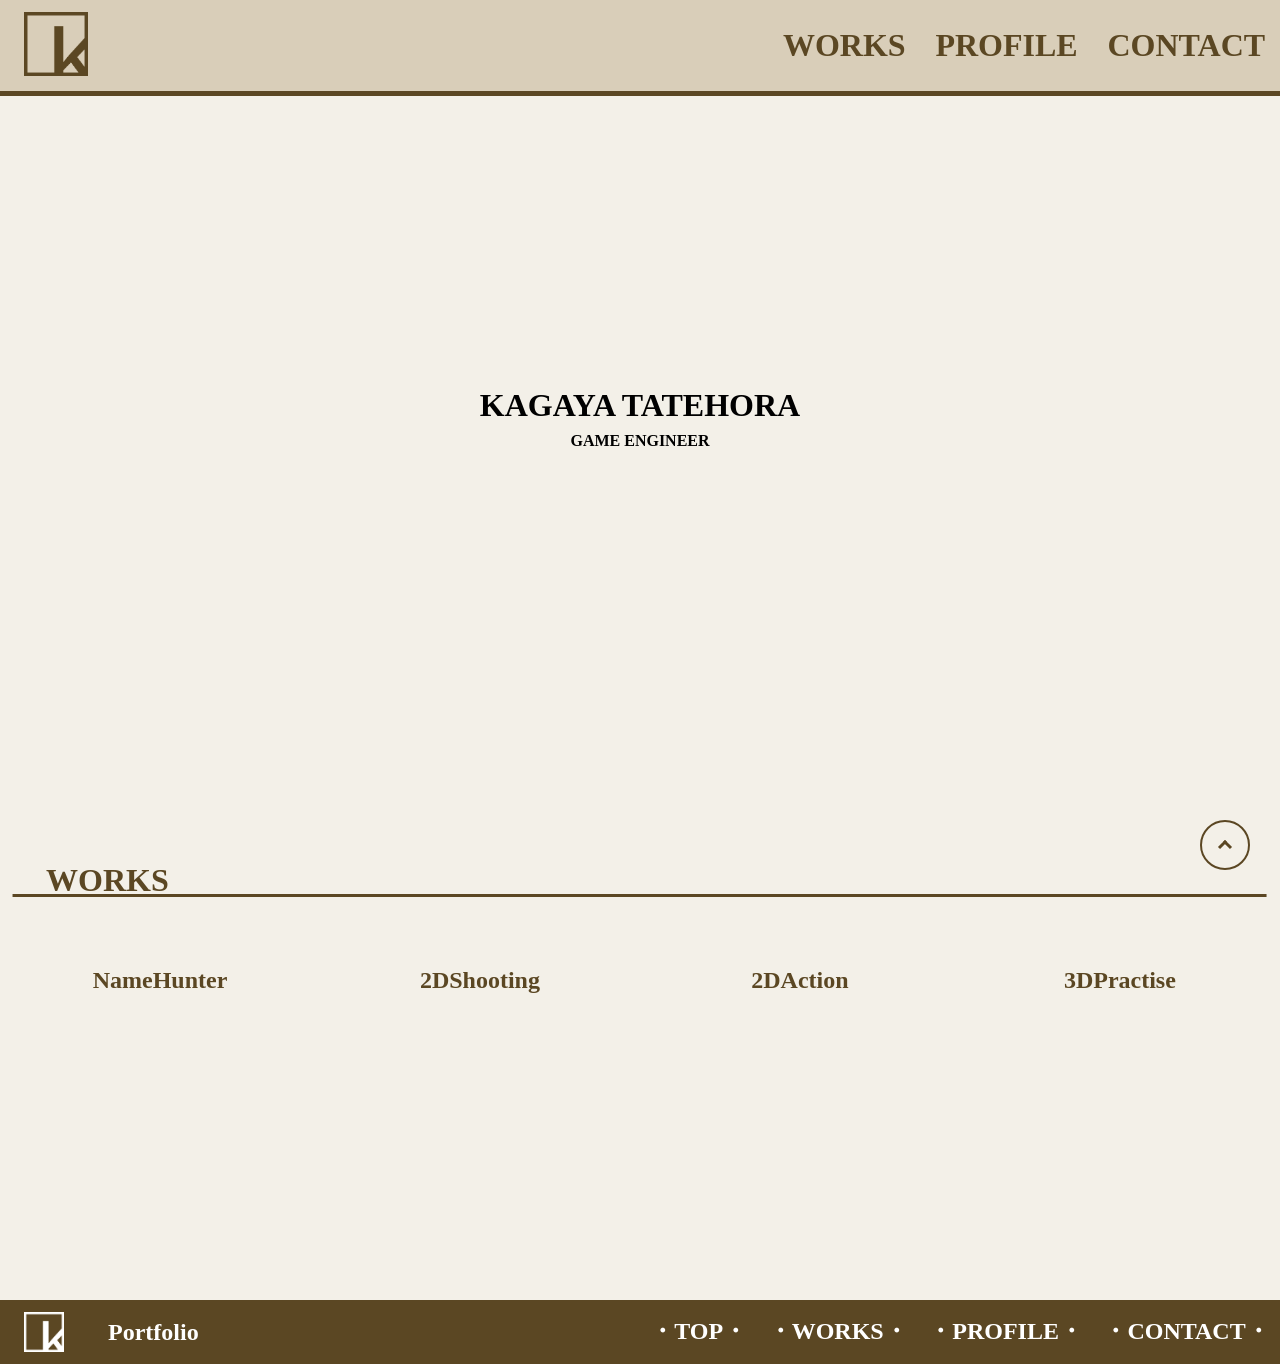
==== index.html @ faf50a23 "ポートフォリオ作成" ====
﻿<!DOCTYPE html>

<html lang="ja">
  <head>
    <meta charset="utf-8" />
    <meta name="viewport" content="width=device-width" />
    <link rel="stylesheet" href="css/main.css" />
    <title>Top | Portfolio</title>
  </head>
  <body>
    <header>
      <div class="left">
        <a href="index.html"
          ><img class="icon" src="images/HeaderIcon.png" alt="icon"
        /></a>
      </div>
      <div class="right">
        <span class="nav_toggle" id="nav_toggle">
          <i></i>
          <i></i>
          <i></i>
        </span>
        <nav class="nav" id="nav">
          <a href="works.html"><h1>WORKS</h1></a>
          <a href="profile.html"><h1>PROFILE</h1></a>
          <a href="contact.html"><h1>CONTACT</h1></a>
        </nav>
      </div>
    </header>
    <main class="top">
      <div>
        <div>
          <h1>KAGAYA TATEHORA</h1>
          <p>GAME ENGINEER</p>
        </div>
      </div>
      <div class="middle-title">
        <h1>WORKS</h1>
      </div>
      <div>
        <div>
          <h2>NameHunter</h2>
          <a href="works.html#1"
            ><img
              src="images/NameHunter.png"
              alt="ゲームサムネイル"
              class="fadein-before"
          /></a>
        </div>
        <div>
          <h2>2DShooting</h2>
          <a href="works.html#2"
            ><img
              src="images/2DSTG.png"
              alt="ゲームサムネイル"
              class="fadein-before"
          /></a>
        </div>
        <div>
          <h2>2DAction</h2>
          <a href="works.html#3"
            ><img
              src="images/2DAction.png"
              alt="ゲームサムネイル"
              class="fadein-before"
          /></a>
        </div>
        <div>
          <h2>3DPractise</h2>
          <a href="works.html#4"
            ><img
              src="images/3DPractise.png"
              alt="ゲームサムネイル"
              class="fadein-before"
          /></a>
        </div>
      </div>
    </main>
    <footer>
      <div class="left">
        <img class="icon" src="images/FooterIcon.png" alt="icon" />
        <p>Portfolio</p>
        <a class="pagetop" href="#"><div class="pagetop__arrow"></div></a>
      </div>
      <div class="right">
        <a href="index.html"><h2>・TOP・</h2></a>
        <a href="works.html"><h2>・WORKS・</h2></a>
        <a href="profile.html"><h2>・PROFILE・</h2></a>
        <a href="contact.html"><h2>・CONTACT・</h2></a>
      </div>
    </footer>
    <script src="js/script.js" type="text/javascript"></script>
  </body>
</html>
---- css/main.css ----
﻿@import url(sanitize.css);

html {
  scroll-behavior: smooth;
}

body {
  background-color: #f3f0e8;
  font-family: serif;
  font-weight: bold;
}

/*ヘッダー*/
header {
  display: flex;
  flex-direction: row;
  justify-content: space-between;
  border-bottom: solid 5px #5b4723;
  background-color: #d9ceb9;
  width: 100%;
}

header > div.left > a > img.icon {
  width: 64px;
  height: 64px;
  margin: 12px 12px 12px 24px;
}

header > div.left > a > img.icon:hover {
  width: 72px;
  height: 72px;
  margin: 10px 10px 8px 22px;
}

header > div.right {
  width: 40%;
}

header > div.right > nav {
  width: 100%;
  display: flex;
  flex-direction: row;
  justify-content: space-around;
}

header > div.right > nav > a {
  text-decoration: none;
  display: inline-block;
  position: relative;
}

header > div.right > nav > a > h1 {
  color: #5b4723;
}

header > div.right > nav > a > h1:hover {
  color: black;
  font-size: 38px;
  margin: 15px auto auto auto;
}

header > div.right > nav > a > h1::after {
  background-color: #5b4723;
  bottom: 30px;
  content: "";
  height: 2px;
  left: 0;
  position: absolute;
  transform: scale(0, 1);
  transform-origin: center top;
  transition: transform 0.3s;
  width: 100%;
}

header > div.right > nav > a > h1:hover::after {
  transform: scale(1, 1);
}

@media (max-width: 1200px) {
  header > div.right {
    width: 50%;
  }
}

@media (max-width: 1000px) {
  header > div.right {
    width: 60%;
  }
}

@media (max-width: 800px) {
  header > div.right > nav > a > h1 {
    font-size: 24px;
    margin: 26px auto;
  }

  header > div.right > nav > a > h1:hover {
    color: black;
    font-size: 28px;
    margin: 24px auto auto auto;
  }
}

@media (max-width: 620px) {
  header > div.right > span.nav_toggle {
    display: block;
    position: relative;
    width: 2rem;
    height: 1.75rem;
    top: 35%;
    left: 80%;
  }
  header > div.right > span.nav_toggle i {
    display: block;
    width: 100%;
    height: 2px;
    background-color: #333;
    position: absolute;
    transition: transform 0.5s, opacity 0.5s;
  }
  header > div.right > span.nav_toggle i:nth-child(1) {
    top: 0;
  }
  header > div.right > span.nav_toggle i:nth-child(2) {
    top: 0;
    bottom: 0;
    margin: auto;
  }
  header > div.right > span.nav_toggle i:nth-child(3) {
    bottom: 0;
  }
  header > div.right > nav.nav {
    position: fixed;
    top: 3rem;
    left: 0;
    right: 0;
    bottom: 0;
    padding: 1rem;
    opacity: 0;
    visibility: hidden;
    transition: opacity 0.5s, visibility 0.5s;
    height: 70px;
  }
  header > div.right > span.nav_toggle.show {
    position: fixed;
    top: 4.2%;
    left: 88%;
  }
  header > div.right > span.nav_toggle.show i:nth-child(1) {
    transform: translateY(12px) rotate(-45deg);
  }
  header > div.right > span.nav_toggle.show i:nth-child(2) {
    opacity: 0;
  }
  header > div.right > span.nav_toggle.show i:nth-child(3) {
    transform: translateY(-13px) rotate(45deg);
  }
  header > div.right > nav.nav.show {
    opacity: 1;
    visibility: visible;
  }

  header > div.right > nav > a > h1::after {
    top: 55px;
  }
}

/*フッター*/
footer {
  background-color: #5b4723;
  display: flex;
  flex-direction: row;
  justify-content: space-between;
}

footer > div.left {
  display: flex;
}

footer > div.right {
  width: 40%;
  display: flex;
  flex-direction: row;
  justify-content: space-around;
}

footer > div.left > p {
  color: white;
  font-size: 24px;
  margin: auto auto auto 32px;
}

footer > div.left > img.icon {
  width: 40px;
  height: 40px;
  margin: 12px 12px 12px 24px;
  color: white;
}

footer > div.right > a {
  text-decoration: none;
}

footer > div.right > a > h2 {
  color: white;
  margin: 13.5px 0;
}

footer > div.right > a > h2:hover {
  color: lightgrey;
}

@media (max-width: 1500px) {
  footer > div.right {
    width: 50%;
  }
}

@media (max-width: 1150px) {
  footer > div.right {
    width: 60%;
  }
}

@media (max-width: 970px) {
  footer > div.right > a > h2 {
    font-size: 18px;
    margin: 25px 0 0 0;
  }
}

@media (max-width: 800px) {
  footer > div.right > a > h2 {
    font-size: 16px;
    margin: 23px 0 0 0;
  }
}

@media (max-width: 650px) {
  footer > div.right {
    display: none;
  }

  footer > div.right {
    width: 10%;
  }

  footer > div.left > p {
    color: white;
    font-size: 24px;
    margin: auto auto auto 32px;
  }
}

footer > div.left > a.pagetop {
  height: 50px;
  width: 50px;
  position: fixed;
  right: 30px;
  bottom: 30px;
  background: #f3f0e8;
  border: solid 2px #5b4723;
  border-radius: 50%;
  display: flex;
  justify-content: center;
  align-items: center;
  z-index: 2;
}

footer > div.left > a.pagetop > div.pagetop__arrow {
  height: 10px;
  width: 10px;
  border-top: 3px solid #5b4723;
  border-right: 3px solid #5b4723;
  transform: translateY(20%) rotate(-45deg);
}

/*メイン*/
main > .middle-title {
  width: 100%;
  display: inline-block;
  position: relative;
}

main > .middle-title > h1 {
  color: #5b4723;
  margin: 10px 0 0 46px;
}

main > .middle-title > h1::after {
  background-color: #5b4723;
  bottom: 7px;
  content: "";
  height: 3px;
  left: 0px;
  position: absolute;
  transform: scale(1, 1);
  transform: translateX(1%);
  transform-origin: center top;
  width: 98%;
}

/*メイン top*/
main.top > div:first-child {
  width: 100%;
  height: 750px;
  display: flex;
  justify-content: center;
  align-items: center;
}

main.top > div:first-child > div {
  width: 350px;
  height: 180px;
}

main.top > div:first-child > div > * {
  text-align: center;
  margin: 0;
}

main.top > div:nth-child(3) {
  width: 100%;
  aspect-ratio: 4;
  display: flex;
  flex-direction: row;
  flex-wrap: wrap;
  justify-content: flex-start;
  align-content: flex-start;
}

main.top > div:nth-child(3) > div > h2 {
  color: #5b4723;
}

main.top > div:nth-child(3) > div > a > img:hover {
  border: solid 6px #f3f0e8;
}

main.top > div:nth-child(3) > div {
  /*background-color: white;*/
  width: calc(25% - 6%);
  aspect-ratio: 1;
  margin: 3%;
  padding: 0;
  text-align: center;
}

main.top > div:nth-child(3) > div > a {
  width: 100%;
  height: 100%;
}

main.top > div:nth-child(3) > div > a > img {
  width: 100%;
  height: 100%;
}

@media (max-width: 1200px) {
  main.top > div:nth-child(3) > div {
    width: calc(33.333% - 6%);
  }
}

@media (max-width: 900px) {
  main.top > div:nth-child(3) > div {
    width: calc(50% - 6%);
  }
}

@media (max-width: 620px) {
  main.top > div:nth-child(3) > div {
    width: calc(100% - 6%);
  }
}

/*メイン works*/
main.works {
  margin: 30px 0 0 0;
}

main.works > div:nth-child(n + 2) {
  width: 90%;
  aspect-ratio: 5 / 2;
  margin: 15px auto;
  display: flex;
  justify-content: space-around;
  flex-direction: row;
}

main.works > div:nth-child(n + 2) > div:first-child {
  height: 100%;
  width: 48%;
  aspect-ratio: 1 / 1;
}

main.works > div:nth-child(n + 2) > div:first-child > img {
  height: 100%;
  width: 100%;
}

main.works > div:nth-child(n + 2) > div:last-child {
  /*background-color: lime;*/
  height: 100%;
  width: 48%;
  aspect-ratio: 1 / 1;
}

main.works > div:nth-child(n + 2) > div:last-child > p {
  font-size: 27px;
  border: solid 3px black;
  margin: 0;
}

@media (max-width: 1500px) {
  main.works > div:nth-child(n + 2) > div:last-child > p {
    font-size: 22px;
  }
}

@media (max-width: 1100px) {
  main.works > div:nth-child(n + 2) > div:last-child > p {
    font-size: 18px;
  }
}

@media (max-width: 950px) {
  main.works > div:nth-child(n + 2) > div:last-child > p {
    font-size: 16px;
  }
}

@media (max-width: 800px) {
  main.works > div:nth-child(n + 2) {
    flex-direction: column;
    width: 90%;
    aspect-ratio: 1 / 1;
  }

  main.works > div:nth-child(n + 2) > div:first-child {
    width: 100%;
    margin: 0 0 15px 0;
    aspect-ratio: 1 / 1;
  }

  main.works > div:nth-child(n + 2) > div:last-child {
    width: 100%;
    max-height: 40%;
  }
}

@media (max-width: 650px) {
  main.works > div:nth-child(n + 2) > div:last-child > p {
    font-size: 80%;
  }
}

@media (max-width: 500px) {
  main.works > div:nth-child(n + 2) {
    width: 90%;
  }
}

/*メイン profile*/
main.profile {
  margin: 30px 0 0 0;
}

main.profile > div:nth-child(1).bg-wrapper {
  position: relative;
  width: 97%;
  height: 60vh;
  text-align: center;
  clip-path: inset(0);
  margin: 0 auto;
}

main.profile > div:nth-child(1).bg-wrapper > div.bg {
  position: fixed;
  background-image: url("../images/profile.jpg");
  top: 0;
  left: 0;
  width: 100%;
  height: 100%;
  background-repeat: no-repeat;
  background-position: center;
  background-size: cover;
}

main.profile > div:nth-child(2) {
  width: 100%;
  display: inline-block;
  position: relative;
}

main.profile > div:nth-child(2) > h3 {
  margin: 0 0 0 100px;
}

main.profile > div:nth-child(2) > h1 {
  margin: 0 0 0 46px;
}

main.profile > div:nth-child(2) > h1::after {
  background-color: #5b4723;
  bottom: 7px;
  content: "";
  height: 3px;
  left: 0px;
  position: absolute;
  transform: scale(1, 1);
  transform: translateX(1%);
  transform-origin: center top;
  width: 98%;
}

main.profile > div:nth-child(3) > h3 {
  margin: 10px 0 0 50px;
}

/*メイン contact*/
main.contact {
  margin: 30px 0 0 0;
}

main.contact > form > div:nth-child(n):nth-child(-n + 3) {
  & * {
    margin: 0 0 0 5%;
  }

  & h2 {
    font-size: 28px;
  }

  & input {
    margin: 0 0 1% 3%;
    width: 40%;
    max-width: 450px;
    min-width: 300px;
    height: auto;
    font-size: 18px;
  }

  & textarea {
    margin: 0 0 0 3%;
    width: 90%;
    height: auto;
    font-size: 18px;
    resize: none;
  }
}

main.contact > form > div:nth-child(4) {
  text-align: center;
}

main.contact > form > div:nth-child(4) > button {
  margin: 4% auto;
  font-size: 24px;
  width: 250px;
  aspect-ratio: 4 / 1;
  background-color: white;
  color: #5b4723;
  border: solid 2px #5b4723;
}

main.contact > form > div:nth-child(4) > button:hover {
  background-color: #d8be90;
}

main.contact > form > div:nth-child(4) > button:active {
  background-color: #a18d6c;
}

/* フェードイン */
.fadein-before {
  opacity: 0;
  transform: translateX(-100px);
  transition: opacity 1s ease-out, transform 1s ease-out;
}

.fadein-after {
  opacity: 1;
  transform: translate(0);
}
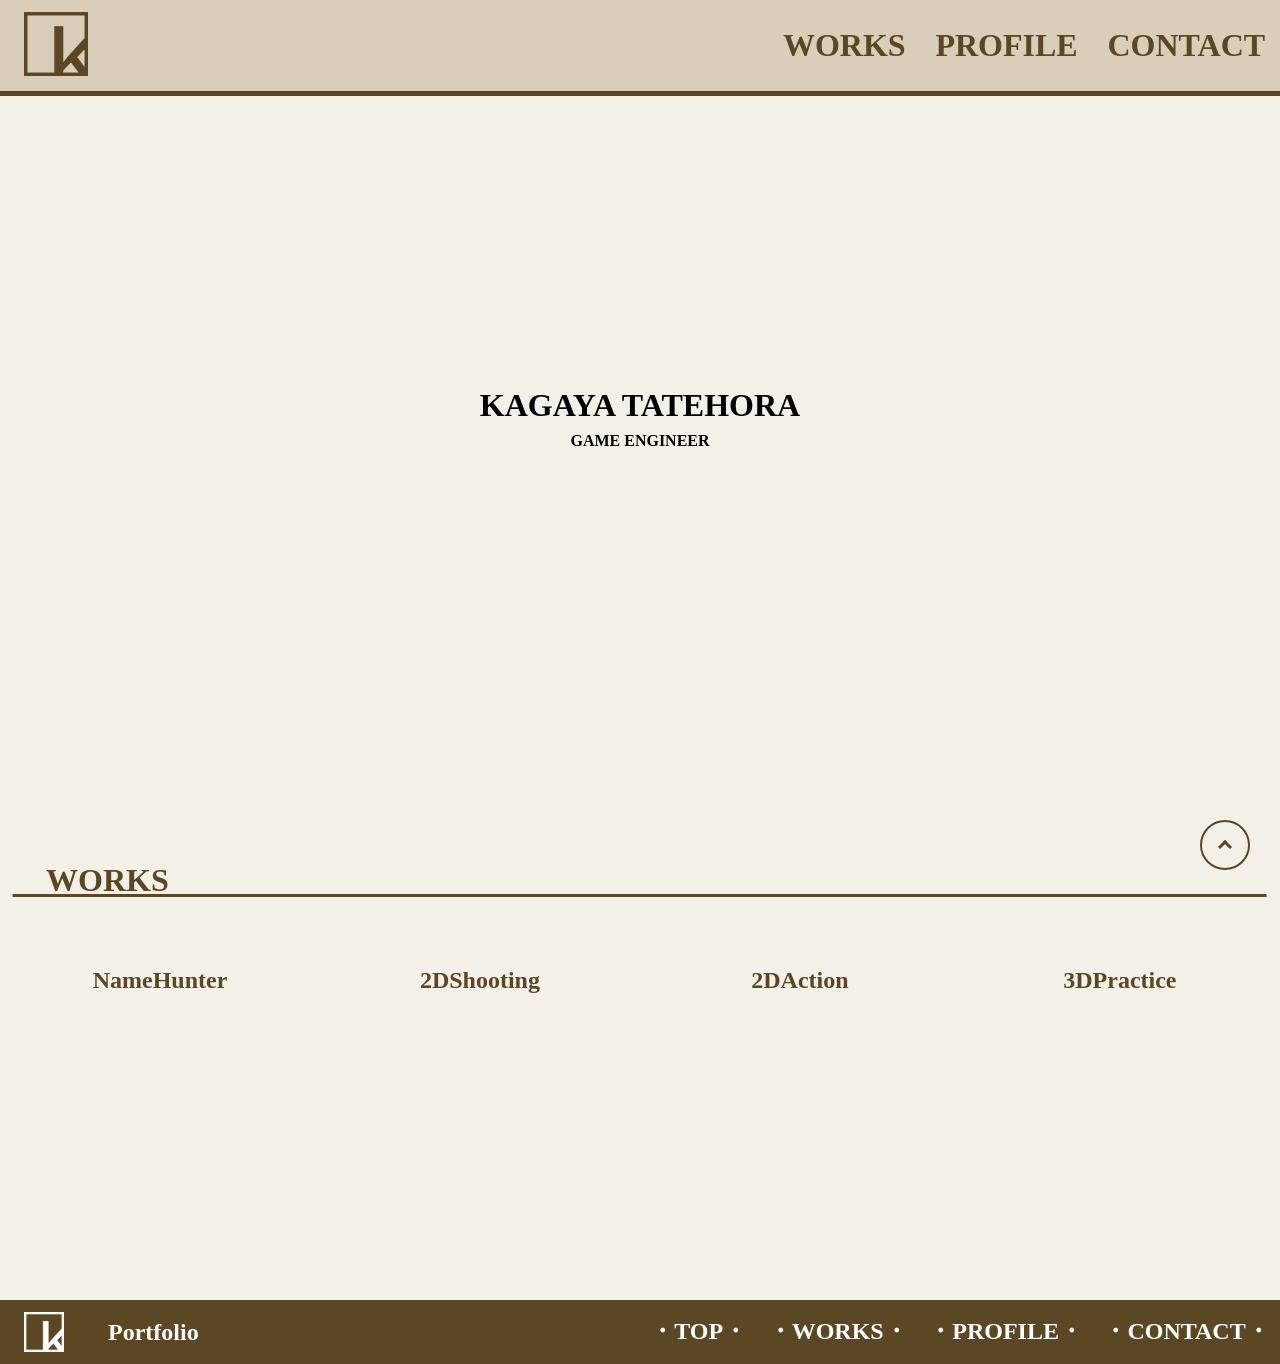
==== commit e781f8e1: "Contactの内容を変更" ====
--- a/index.html
+++ b/index.html
@@ -1,4 +1,4 @@
-﻿<!DOCTYPE html>
+﻿<!doctype html>
 
 <html lang="ja">
   <head>
@@ -66,10 +66,10 @@
           /></a>
         </div>
         <div>
-          <h2>3DPractise</h2>
+          <h2>3DPractice</h2>
           <a href="works.html#4"
             ><img
-              src="images/3DPractise.png"
+              src="images/3DPractice.png"
               alt="ゲームサムネイル"
               class="fadein-before"
           /></a>
--- a/css/main.css
+++ b/css/main.css
@@ -116,7 +116,9 @@
     height: 2px;
     background-color: #333;
     position: absolute;
-    transition: transform 0.5s, opacity 0.5s;
+    transition:
+      transform 0.5s,
+      opacity 0.5s;
   }
   header > div.right > span.nav_toggle i:nth-child(1) {
     top: 0;
@@ -138,7 +140,9 @@
     padding: 1rem;
     opacity: 0;
     visibility: hidden;
-    transition: opacity 0.5s, visibility 0.5s;
+    transition:
+      opacity 0.5s,
+      visibility 0.5s;
     height: 70px;
   }
   header > div.right > span.nav_toggle.show {
@@ -550,6 +554,17 @@
   }
 }
 
+main.contact > div:nth-child(2) {
+  text-align: center;
+  color: #5b4723;
+  min-height: 500px;
+  margin: 5% auto;
+}
+
+main.contact > div:nth-child(2) > a {
+  color: #5b4723;
+}
+
 main.contact > form > div:nth-child(4) {
   text-align: center;
 }
@@ -576,7 +591,9 @@
 .fadein-before {
   opacity: 0;
   transform: translateX(-100px);
-  transition: opacity 1s ease-out, transform 1s ease-out;
+  transition:
+    opacity 1s ease-out,
+    transform 1s ease-out;
 }
 
 .fadein-after {
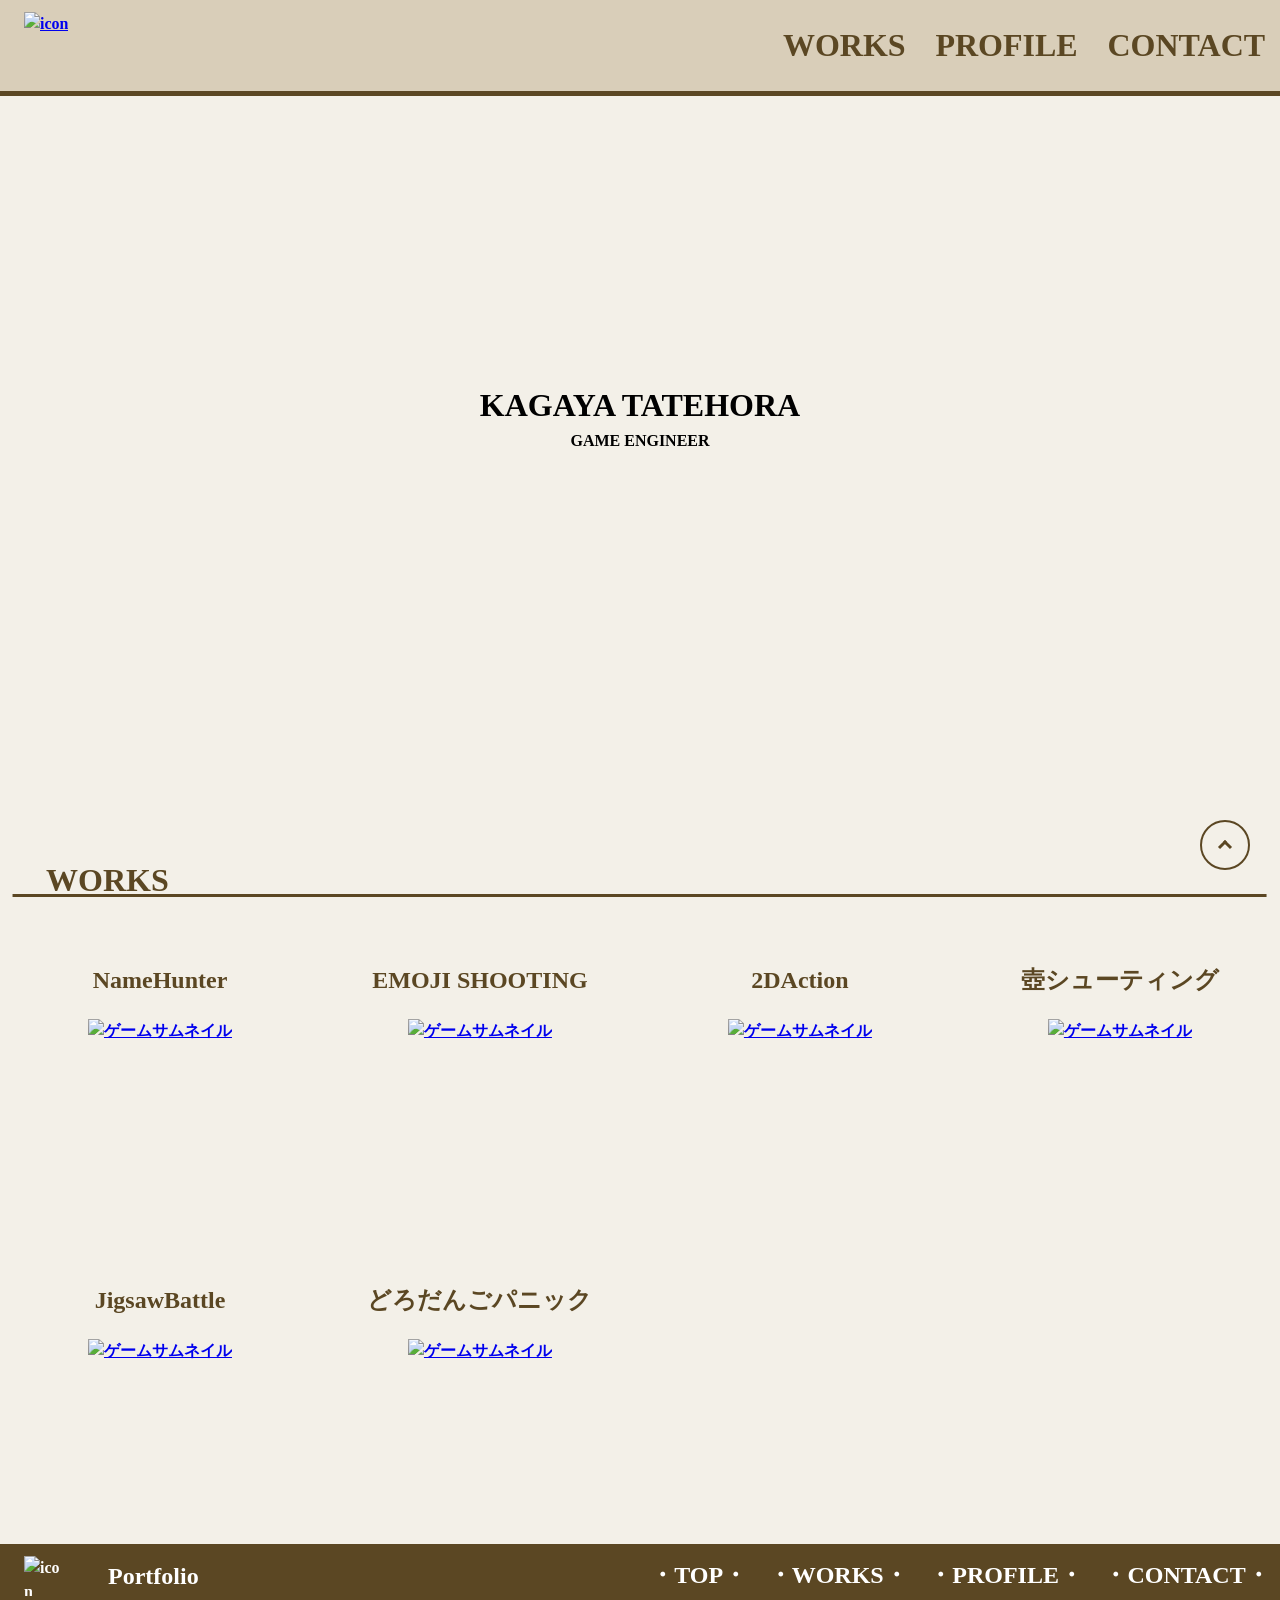
==== commit beede7cd: "2年生に作った作品を追加" ====
--- a/index.html
+++ b/index.html
@@ -4,7 +4,7 @@
   <head>
     <meta charset="utf-8" />
     <meta name="viewport" content="width=device-width" />
-    <link rel="stylesheet" href="css/main.css" />
+    <link rel="stylesheet" href="css/index.css" />
     <title>Top | Portfolio</title>
   </head>
   <body>
@@ -48,7 +48,7 @@
           /></a>
         </div>
         <div>
-          <h2>2DShooting</h2>
+          <h2>EMOJI SHOOTING</h2>
           <a href="works.html#2"
             ><img
               src="images/2DSTG.png"
@@ -66,10 +66,28 @@
           /></a>
         </div>
         <div>
-          <h2>3DPractice</h2>
+          <h2>壺シューティング</h2>
           <a href="works.html#4"
             ><img
               src="images/3DPractice.png"
+              alt="ゲームサムネイル"
+              class="fadein-before"
+          /></a>
+        </div>
+        <div>
+          <h2>JigsawBattle</h2>
+          <a href="works.html#5"
+            ><img
+              src="images/JigsawBattle.png"
+              alt="ゲームサムネイル"
+              class="fadein-before"
+          /></a>
+        </div>
+        <div>
+          <h2>どろだんごパニック</h2>
+          <a href="works.html#6"
+            ><img
+              src="images/DoroPanic.png"
               alt="ゲームサムネイル"
               class="fadein-before"
           /></a>
--- a/css/index.css
+++ b/css/index.css
@@ -0,0 +1,74 @@
+@import url(main.css);
+
+main.top > div:first-child {
+  width: 100%;
+  height: 750px;
+  display: flex;
+  justify-content: center;
+  align-items: center;
+}
+
+main.top > div:first-child > div {
+  width: 350px;
+  height: 180px;
+}
+
+main.top > div:first-child > div > * {
+  text-align: center;
+  margin: 0;
+}
+
+main.top > div:nth-child(3) {
+  width: 100%;
+  aspect-ratio: 4;
+  display: flex;
+  flex-direction: row;
+  flex-wrap: wrap;
+  justify-content: flex-start;
+  align-content: flex-start;
+}
+
+main.top > div:nth-child(3) > div > h2 {
+  color: #5b4723;
+}
+
+main.top > div:nth-child(3) > div > a > img:hover {
+  border: solid 6px #f3f0e8;
+}
+
+main.top > div:nth-child(3) > div {
+  /*background-color: white;*/
+  width: calc(25% - 6%);
+  aspect-ratio: 1;
+  margin: 3%;
+  padding: 0;
+  text-align: center;
+}
+
+main.top > div:nth-child(3) > div > a {
+  width: 100%;
+  height: 100%;
+}
+
+main.top > div:nth-child(3) > div > a > img {
+  width: 100%;
+  height: 100%;
+}
+
+@media (max-width: 1200px) {
+  main.top > div:nth-child(3) > div {
+    width: calc(33.333% - 6%);
+  }
+}
+
+@media (max-width: 900px) {
+  main.top > div:nth-child(3) > div {
+    width: calc(50% - 6%);
+  }
+}
+
+@media (max-width: 620px) {
+  main.top > div:nth-child(3) > div {
+    width: calc(100% - 6%);
+  }
+}
